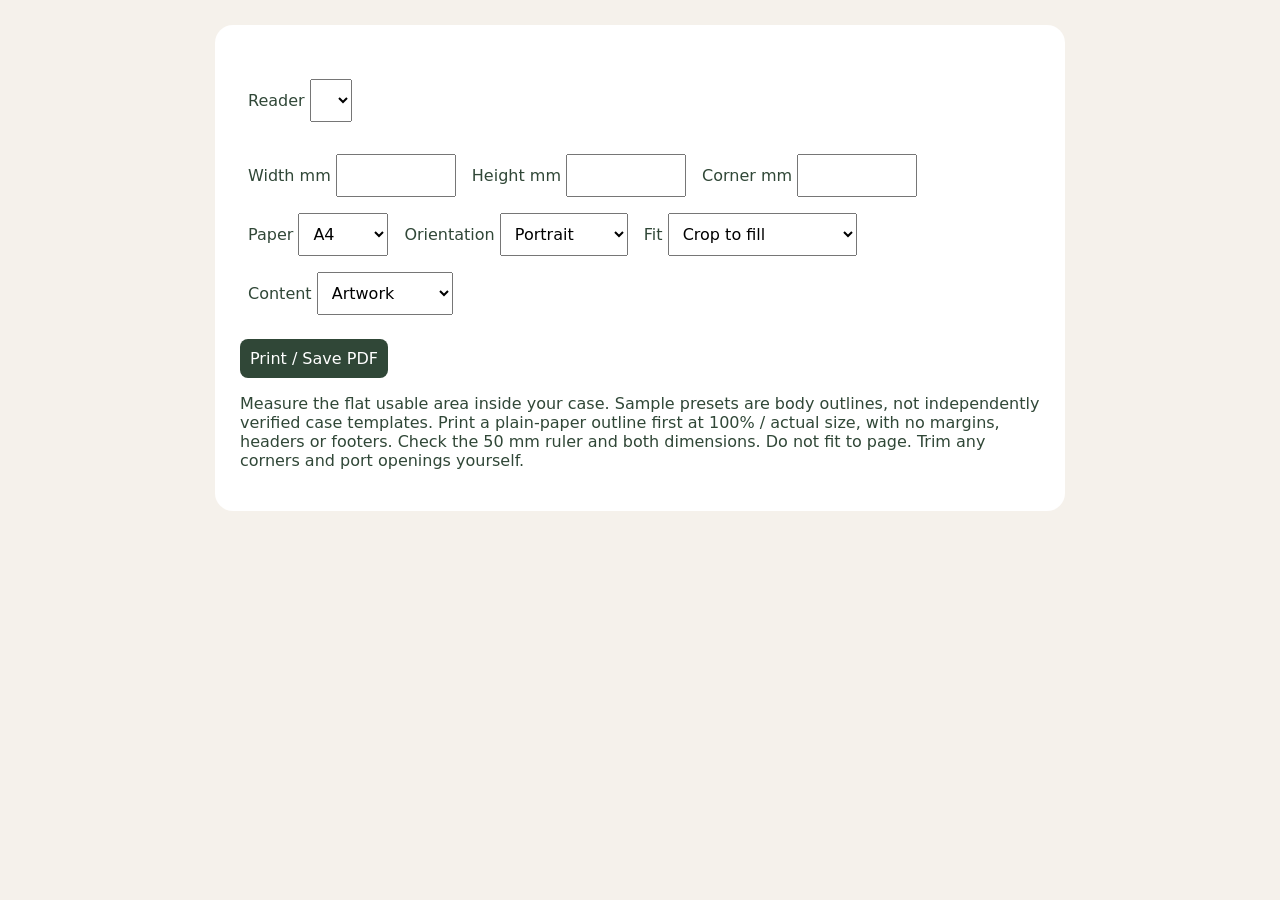
==== web/selector.html @ ea3e95d0 "Add printable e-reader insert studio" ====
<!doctype html><html lang="en"><meta charset="utf-8"><meta name="viewport" content="width=device-width,initial-scale=1"><title>Printable insert</title><style>
*{box-sizing:border-box}body{font:16px system-ui;background:#f5f1eb;color:#304737;margin:0}.controls{max-width:850px;margin:25px auto;padding:25px;background:white;border-radius:18px}h1{font-family:Georgia}label{display:inline-block;margin:8px}input,select,button{font:inherit;padding:10px;max-width:100%}input{width:120px}button{background:#304737;color:white;border:0;border-radius:8px}button:disabled{opacity:.4}#sheet{position:relative;background:white;margin:20px auto;overflow:hidden}#art,#outline{position:absolute}#art{object-fit:cover}#outline{border:.2mm solid black}#cal{position:absolute;left:10mm;bottom:5mm;font-size:9pt}#line{width:50mm;border-top:.3mm solid black}#preview{overflow:auto}body.test #art{visibility:hidden}@media print{.controls{display:none}body{background:white;margin:0}#preview{overflow:visible}#sheet{margin:0;break-inside:avoid}}
</style><style id="page"></style><main class="controls"><p id="shop"></p><h1 id="title"></h1><label>Reader <select id="model"></select></label><p id="note"></p><label>Width mm <input id="w" type="number" step=".1"></label><label>Height mm <input id="h" type="number" step=".1"></label><label>Corner mm <input id="r" type="number" step=".1"></label><label>Paper <select id="paper"><option>A4</option><option>Letter</option><option>A3</option></select></label><label>Orientation <select id="orientation"><option>Portrait</option><option>Landscape</option></select></label><label>Fit <select id="fit"><option value="cover">Crop to fill</option><option value="contain">Keep entire image</option></select></label><label>Content <select id="mode"><option value="art">Artwork</option><option value="test">Outline test</option></select></label><p id="status" role="status"></p><button id="print">Print / Save PDF</button><p>Measure the flat usable area inside your case. Sample presets are body outlines, not independently verified case templates. Print a plain-paper outline first at 100% / actual size, with no margins, headers or footers. Check the 50 mm ruler and both dimensions. Do not fit to page. Trim any corners and port openings yourself.</p></main><div id="preview"><div id="sheet"><img id="art" alt="Insert artwork" src="[data-uri]"><div id="outline"></div><div id="cal"><div id="line"></div>50 mm · check with a ruler</div></div></div><script>
const config=__CONFIG__;
const $=id=>document.getElementById(id),papers={A4:[210,297],Letter:[215.9,279.4],A3:[297,420]};
$('title').textContent=config.title;$('shop').textContent=config.shop;document.title=config.title+' | Printable insert';
$('model').add(new Option('Custom / measured case','custom'));
for(const brand of [...new Set(config.models.map(m=>m.brand))]){const group=document.createElement('optgroup');group.label=brand;config.models.forEach((m,i)=>{if(m.brand===brand)group.append(new Option(m.name+(m.w?' · sample preset':' · measure case'),String(i)))});$('model').append(group)}
$('w').value=config.width;$('h').value=config.height;$('r').value=config.radius;$('fit').value=config.fit;
function apply(){const w=+$('w').value,h=+$('h').value,r=+$('r').value;let [pw,ph]=papers[$('paper').value];if($('orientation').value==='Landscape')[pw,ph]=[ph,pw];const valid=[w,h,r].every(Number.isFinite)&&w>=30&&w<=400&&h>=30&&h<=400&&r>=0&&r<=Math.min(30,w/2,h/2);const fits=valid&&w<=pw-10&&h<=ph-25;$('print').disabled=!fits;$('sheet').style.width=pw+'mm';$('sheet').style.height=ph+'mm';$('page').textContent=`@page{size:${pw}mm ${ph}mm;margin:0}`;for(const id of ['art','outline'])Object.assign($(id).style,{width:(valid?w:0)+'mm',height:(valid?h:0)+'mm',left:(pw-w)/2+'mm',top:'10mm',borderRadius:r+'mm'});$('art').style.objectFit=$('fit').value;document.body.classList.toggle('test',$('mode').value==='test');const dpi=($('fit').value==='cover'?Math.min:Math.max)(config.pixels[0]/(w/25.4),config.pixels[1]/(h/25.4));$('status').textContent=!valid?'Enter valid dimensions (30–400 mm) and radius.':!fits?'Too large for this sheet. Try landscape or A3.':`${w} × ${h} mm · ${Math.round(dpi)} DPI${dpi<300?' · below 300 DPI; use a higher-resolution original for finer detail':''}`;return fits}
$('model').onchange=()=>{const m=config.models[$('model').value];$('w').value=m?.w||'';$('h').value=m?.h||'';$('note').textContent=m?.w?'Sample body dimensions. Measure your case before printing.':'Enter your measured case dimensions.';apply()};for(const id of ['w','h','r','paper','orientation','fit','mode'])$(id).oninput=apply;$('print').onclick=()=>{if(apply())window.print()};window.onbeforeprint=()=>{if(!apply())$('sheet').style.visibility='hidden'};window.onafterprint=()=>{$('sheet').style.visibility=''};apply();
</script></html>
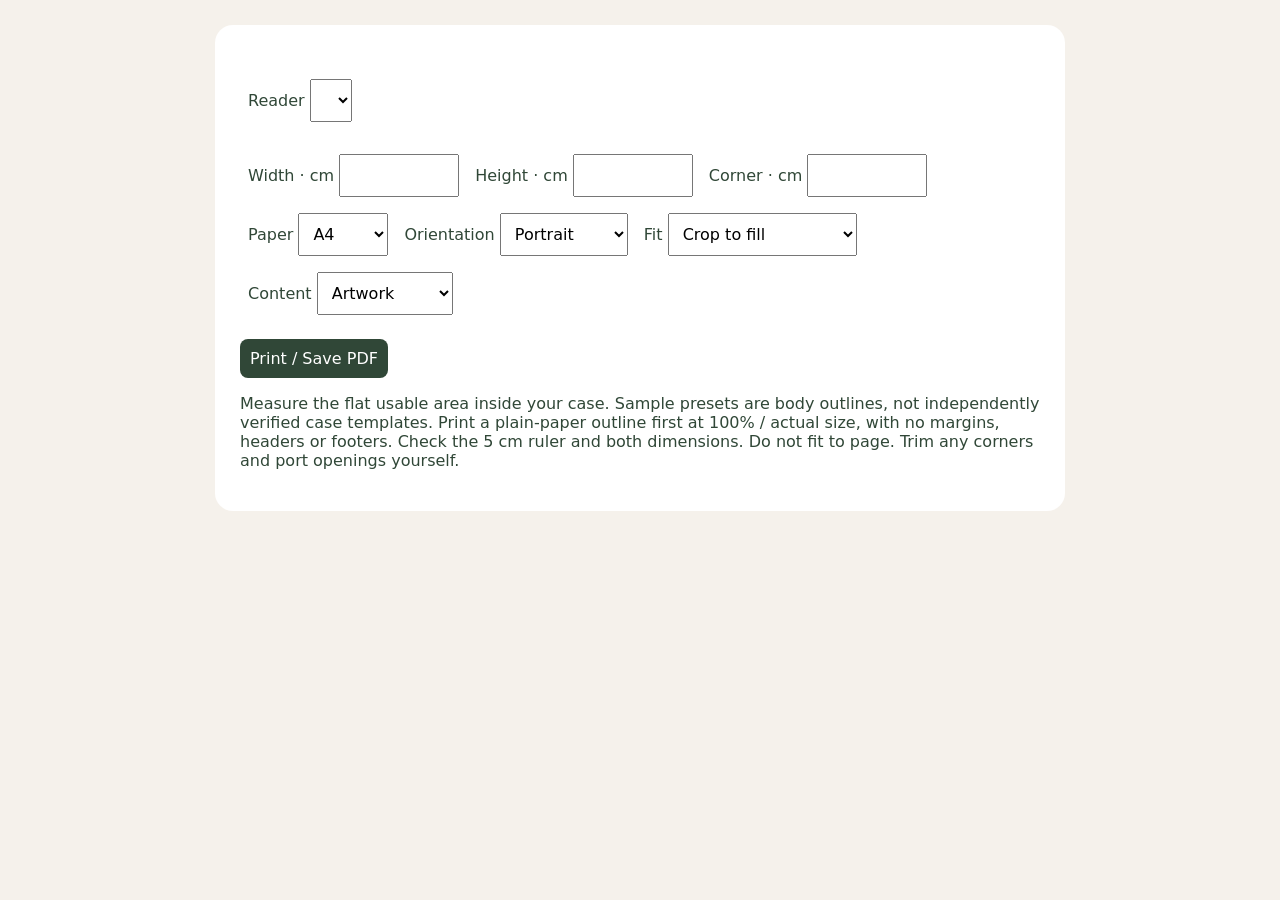
==== commit e4dfe12b: "Simplify customer model selector and use centimeters" ====
--- a/web/selector.html
+++ b/web/selector.html
@@ -1,12 +1,13 @@
 <!doctype html><html lang="en"><meta charset="utf-8"><meta name="viewport" content="width=device-width,initial-scale=1"><title>Printable insert</title><style>
 *{box-sizing:border-box}body{font:16px system-ui;background:#f5f1eb;color:#304737;margin:0}.controls{max-width:850px;margin:25px auto;padding:25px;background:white;border-radius:18px}h1{font-family:Georgia}label{display:inline-block;margin:8px}input,select,button{font:inherit;padding:10px;max-width:100%}input{width:120px}button{background:#304737;color:white;border:0;border-radius:8px}button:disabled{opacity:.4}#sheet{position:relative;background:white;margin:20px auto;overflow:hidden}#art,#outline{position:absolute}#art{object-fit:cover}#outline{border:.2mm solid black}#cal{position:absolute;left:10mm;bottom:5mm;font-size:9pt}#line{width:50mm;border-top:.3mm solid black}#preview{overflow:auto}body.test #art{visibility:hidden}@media print{.controls{display:none}body{background:white;margin:0}#preview{overflow:visible}#sheet{margin:0;break-inside:avoid}}
-</style><style id="page"></style><main class="controls"><p id="shop"></p><h1 id="title"></h1><label>Reader <select id="model"></select></label><p id="note"></p><label>Width mm <input id="w" type="number" step=".1"></label><label>Height mm <input id="h" type="number" step=".1"></label><label>Corner mm <input id="r" type="number" step=".1"></label><label>Paper <select id="paper"><option>A4</option><option>Letter</option><option>A3</option></select></label><label>Orientation <select id="orientation"><option>Portrait</option><option>Landscape</option></select></label><label>Fit <select id="fit"><option value="cover">Crop to fill</option><option value="contain">Keep entire image</option></select></label><label>Content <select id="mode"><option value="art">Artwork</option><option value="test">Outline test</option></select></label><p id="status" role="status"></p><button id="print">Print / Save PDF</button><p>Measure the flat usable area inside your case. Sample presets are body outlines, not independently verified case templates. Print a plain-paper outline first at 100% / actual size, with no margins, headers or footers. Check the 50 mm ruler and both dimensions. Do not fit to page. Trim any corners and port openings yourself.</p></main><div id="preview"><div id="sheet"><img id="art" alt="Insert artwork" src="[data-uri]"><div id="outline"></div><div id="cal"><div id="line"></div>50 mm · check with a ruler</div></div></div><script>
+</style><style id="page"></style><main class="controls"><p id="shop"></p><h1 id="title"></h1><label>Reader <select id="model"></select></label><p id="note"></p><label>Width · cm <input id="w" type="number" min="3" max="40" step=".01"></label><label>Height · cm <input id="h" type="number" min="3" max="40" step=".01"></label><label>Corner · cm <input id="r" type="number" min="0" max="3" step=".01"></label><label>Paper <select id="paper"><option>A4</option><option>Letter</option><option>A3</option></select></label><label>Orientation <select id="orientation"><option>Portrait</option><option>Landscape</option></select></label><label>Fit <select id="fit"><option value="cover">Crop to fill</option><option value="contain">Keep entire image</option></select></label><label>Content <select id="mode"><option value="art">Artwork</option><option value="test">Outline test</option></select></label><p id="status" role="status"></p><button id="print">Print / Save PDF</button><p>Measure the flat usable area inside your case. Sample presets are body outlines, not independently verified case templates. Print a plain-paper outline first at 100% / actual size, with no margins, headers or footers. Check the 5 cm ruler and both dimensions. Do not fit to page. Trim any corners and port openings yourself.</p></main><div id="preview"><div id="sheet"><img id="art" alt="Insert artwork" src="[data-uri]"><div id="outline"></div><div id="cal"><div id="line"></div>5 cm · check with a ruler</div></div></div><script>
 const config=__CONFIG__;
 const $=id=>document.getElementById(id),papers={A4:[210,297],Letter:[215.9,279.4],A3:[297,420]};
 $('title').textContent=config.title;$('shop').textContent=config.shop;document.title=config.title+' | Printable insert';
-$('model').add(new Option('Custom / measured case','custom'));
-for(const brand of [...new Set(config.models.map(m=>m.brand))]){const group=document.createElement('optgroup');group.label=brand;config.models.forEach((m,i)=>{if(m.brand===brand)group.append(new Option(m.name+(m.w?' · sample preset':' · measure case'),String(i)))});$('model').append(group)}
-$('w').value=config.width;$('h').value=config.height;$('r').value=config.radius;$('fit').value=config.fit;
-function apply(){const w=+$('w').value,h=+$('h').value,r=+$('r').value;let [pw,ph]=papers[$('paper').value];if($('orientation').value==='Landscape')[pw,ph]=[ph,pw];const valid=[w,h,r].every(Number.isFinite)&&w>=30&&w<=400&&h>=30&&h<=400&&r>=0&&r<=Math.min(30,w/2,h/2);const fits=valid&&w<=pw-10&&h<=ph-25;$('print').disabled=!fits;$('sheet').style.width=pw+'mm';$('sheet').style.height=ph+'mm';$('page').textContent=`@page{size:${pw}mm ${ph}mm;margin:0}`;for(const id of ['art','outline'])Object.assign($(id).style,{width:(valid?w:0)+'mm',height:(valid?h:0)+'mm',left:(pw-w)/2+'mm',top:'10mm',borderRadius:r+'mm'});$('art').style.objectFit=$('fit').value;document.body.classList.toggle('test',$('mode').value==='test');const dpi=($('fit').value==='cover'?Math.min:Math.max)(config.pixels[0]/(w/25.4),config.pixels[1]/(h/25.4));$('status').textContent=!valid?'Enter valid dimensions (30–400 mm) and radius.':!fits?'Too large for this sheet. Try landscape or A3.':`${w} × ${h} mm · ${Math.round(dpi)} DPI${dpi<300?' · below 300 DPI; use a higher-resolution original for finer detail':''}`;return fits}
-$('model').onchange=()=>{const m=config.models[$('model').value];$('w').value=m?.w||'';$('h').value=m?.h||'';$('note').textContent=m?.w?'Sample body dimensions. Measure your case before printing.':'Enter your measured case dimensions.';apply()};for(const id of ['w','h','r','paper','orientation','fit','mode'])$(id).oninput=apply;$('print').onclick=()=>{if(apply())window.print()};window.onbeforeprint=()=>{if(!apply())$('sheet').style.visibility='hidden'};window.onafterprint=()=>{$('sheet').style.visibility=''};apply();
+$('model').add(new Option('Custom size','custom'));
+for(const brand of [...new Set(config.models.map(m=>m.brand))]){const group=document.createElement('optgroup');group.label=brand;config.models.forEach((m,i)=>{if(m.brand===brand)group.append(new Option(m.name.replace(/ \(.*?\)/g,''),String(i)))});$('model').append(group)}
+$('w').value=config.width/10;$('h').value=config.height/10;$('r').value=config.radius/10;$('fit').value=config.fit;
+function apply(){const w=+$('w').value*10,h=+$('h').value*10,r=+$('r').value*10;let [pw,ph]=papers[$('paper').value];if($('orientation').value==='Landscape')[pw,ph]=[ph,pw];const valid=[w,h,r].every(Number.isFinite)&&w>=30&&w<=400&&h>=30&&h<=400&&r>=0&&r<=Math.min(30,w/2,h/2);const fits=valid&&w<=pw-10&&h<=ph-25;$('print').disabled=!fits;$('sheet').style.width=pw+'mm';$('sheet').style.height=ph+'mm';$('page').textContent=`@page{size:${pw}mm ${ph}mm;margin:0}`;for(const id of ['art','outline'])Object.assign($(id).style,{width:(valid?w:0)+'mm',height:(valid?h:0)+'mm',left:(pw-w)/2+'mm',top:'10mm',borderRadius:r+'mm'});$('art').style.objectFit=$('fit').value;document.body.classList.toggle('test',$('mode').value==='test');const dpi=($('fit').value==='cover'?Math.min:Math.max)(config.pixels[0]/(w/25.4),config.pixels[1]/(h/25.4));$('status').textContent=!valid?'Enter width and height from 3–40 cm and a valid corner radius (0–3 cm).':!fits?'Too large for this sheet. Try landscape or A3.':`${Number((w/10).toFixed(3))} × ${Number((h/10).toFixed(3))} cm · ${Math.round(dpi)} DPI${dpi<300?' · below 300 DPI; use a higher-resolution original for finer detail':''}`;return fits}
+$('note').textContent='Choose your Kindle or Kobo, or use Custom size with your case measurements in cm.';
+$('model').onchange=()=>{const m=config.models[$('model').value];if(m){$('w').value=m.w/10;$('h').value=m.h/10;}$('note').textContent=m?.w?'Sample body dimensions. Measure your case before printing.':'Enter the measured width and height inside your case in centimeters.';apply()};for(const id of ['w','h','r','paper','orientation','fit','mode'])$(id).oninput=apply;$('print').onclick=()=>{if(apply())window.print()};window.onbeforeprint=()=>{if(!apply())$('sheet').style.visibility='hidden'};window.onafterprint=()=>{$('sheet').style.visibility=''};apply();
 </script></html>
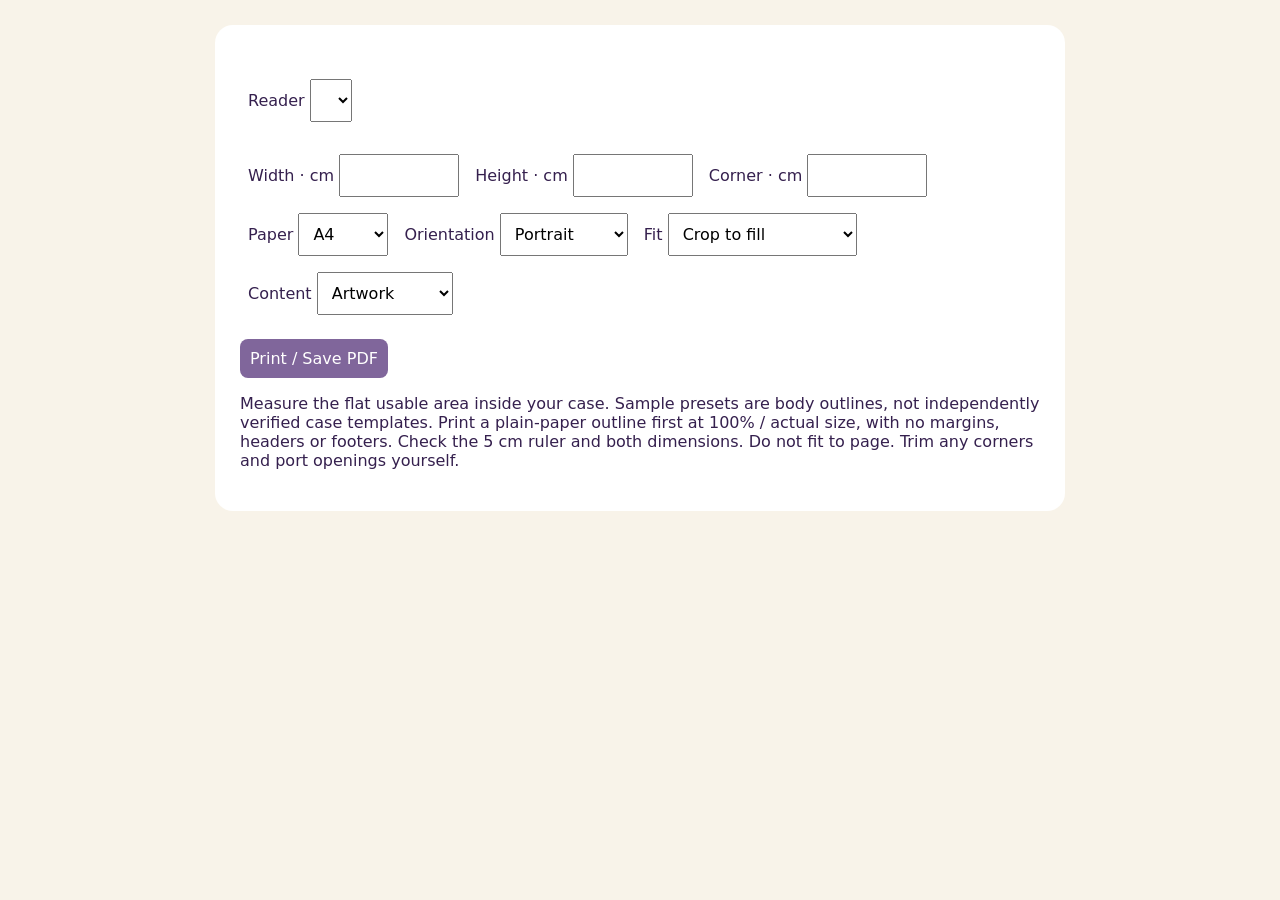
==== commit 3a18a434: "Simplify BookishDaisy listings with API-free sample templates" ====
--- a/web/selector.html
+++ b/web/selector.html
@@ -1,13 +1,13 @@
 <!doctype html><html lang="en"><meta charset="utf-8"><meta name="viewport" content="width=device-width,initial-scale=1"><title>Printable insert</title><style>
-*{box-sizing:border-box}body{font:16px system-ui;background:#f5f1eb;color:#304737;margin:0}.controls{max-width:850px;margin:25px auto;padding:25px;background:white;border-radius:18px}h1{font-family:Georgia}label{display:inline-block;margin:8px}input,select,button{font:inherit;padding:10px;max-width:100%}input{width:120px}button{background:#304737;color:white;border:0;border-radius:8px}button:disabled{opacity:.4}#sheet{position:relative;background:white;margin:20px auto;overflow:hidden}#art,#outline{position:absolute}#art{object-fit:cover}#outline{border:.2mm solid black}#cal{position:absolute;left:10mm;bottom:5mm;font-size:9pt}#line{width:50mm;border-top:.3mm solid black}#preview{overflow:auto}body.test #art{visibility:hidden}@media print{.controls{display:none}body{background:white;margin:0}#preview{overflow:visible}#sheet{margin:0;break-inside:avoid}}
+*{box-sizing:border-box}body{font:16px system-ui;background:#f8f3e9;color:#35204e;margin:0}.controls{max-width:850px;margin:25px auto;padding:25px;background:white;border-radius:18px}h1{font-family:Georgia}label{display:inline-block;margin:8px}input,select,button{font:inherit;padding:10px;max-width:100%}input{width:120px}button{background:#80669b;color:white;border:0;border-radius:8px}button:disabled{opacity:.4}#sheet{position:relative;background:white;margin:20px auto;overflow:hidden}#art,#outline{position:absolute}#art{object-fit:cover}#outline{border:.2mm solid black}#cal{position:absolute;left:10mm;bottom:5mm;font-size:9pt}#line{width:50mm;border-top:.3mm solid black}#preview{overflow:auto}body.test #art{visibility:hidden}@media print{.controls{display:none}body{background:white;margin:0}#preview{overflow:visible}#sheet{margin:0;break-inside:avoid}}
 </style><style id="page"></style><main class="controls"><p id="shop"></p><h1 id="title"></h1><label>Reader <select id="model"></select></label><p id="note"></p><label>Width · cm <input id="w" type="number" min="3" max="40" step=".01"></label><label>Height · cm <input id="h" type="number" min="3" max="40" step=".01"></label><label>Corner · cm <input id="r" type="number" min="0" max="3" step=".01"></label><label>Paper <select id="paper"><option>A4</option><option>Letter</option><option>A3</option></select></label><label>Orientation <select id="orientation"><option>Portrait</option><option>Landscape</option></select></label><label>Fit <select id="fit"><option value="cover">Crop to fill</option><option value="contain">Keep entire image</option></select></label><label>Content <select id="mode"><option value="art">Artwork</option><option value="test">Outline test</option></select></label><p id="status" role="status"></p><button id="print">Print / Save PDF</button><p>Measure the flat usable area inside your case. Sample presets are body outlines, not independently verified case templates. Print a plain-paper outline first at 100% / actual size, with no margins, headers or footers. Check the 5 cm ruler and both dimensions. Do not fit to page. Trim any corners and port openings yourself.</p></main><div id="preview"><div id="sheet"><img id="art" alt="Insert artwork" src="[data-uri]"><div id="outline"></div><div id="cal"><div id="line"></div>5 cm · check with a ruler</div></div></div><script>
 const config=__CONFIG__;
 const $=id=>document.getElementById(id),papers={A4:[210,297],Letter:[215.9,279.4],A3:[297,420]};
 $('title').textContent=config.title;$('shop').textContent=config.shop;document.title=config.title+' | Printable insert';
 $('model').add(new Option('Custom size','custom'));
 for(const brand of [...new Set(config.models.map(m=>m.brand))]){const group=document.createElement('optgroup');group.label=brand;config.models.forEach((m,i)=>{if(m.brand===brand)group.append(new Option(m.name.replace(/ \(.*?\)/g,''),String(i)))});$('model').append(group)}
-$('w').value=config.width/10;$('h').value=config.height/10;$('r').value=config.radius/10;$('fit').value=config.fit;
+$('w').value=Number((config.width/10).toFixed(3));$('h').value=Number((config.height/10).toFixed(3));$('r').value=Number((config.radius/10).toFixed(3));$('fit').value=config.fit;
 function apply(){const w=+$('w').value*10,h=+$('h').value*10,r=+$('r').value*10;let [pw,ph]=papers[$('paper').value];if($('orientation').value==='Landscape')[pw,ph]=[ph,pw];const valid=[w,h,r].every(Number.isFinite)&&w>=30&&w<=400&&h>=30&&h<=400&&r>=0&&r<=Math.min(30,w/2,h/2);const fits=valid&&w<=pw-10&&h<=ph-25;$('print').disabled=!fits;$('sheet').style.width=pw+'mm';$('sheet').style.height=ph+'mm';$('page').textContent=`@page{size:${pw}mm ${ph}mm;margin:0}`;for(const id of ['art','outline'])Object.assign($(id).style,{width:(valid?w:0)+'mm',height:(valid?h:0)+'mm',left:(pw-w)/2+'mm',top:'10mm',borderRadius:r+'mm'});$('art').style.objectFit=$('fit').value;document.body.classList.toggle('test',$('mode').value==='test');const dpi=($('fit').value==='cover'?Math.min:Math.max)(config.pixels[0]/(w/25.4),config.pixels[1]/(h/25.4));$('status').textContent=!valid?'Enter width and height from 3–40 cm and a valid corner radius (0–3 cm).':!fits?'Too large for this sheet. Try landscape or A3.':`${Number((w/10).toFixed(3))} × ${Number((h/10).toFixed(3))} cm · ${Math.round(dpi)} DPI${dpi<300?' · below 300 DPI; use a higher-resolution original for finer detail':''}`;return fits}
 $('note').textContent='Choose your Kindle or Kobo, or use Custom size with your case measurements in cm.';
-$('model').onchange=()=>{const m=config.models[$('model').value];if(m){$('w').value=m.w/10;$('h').value=m.h/10;}$('note').textContent=m?.w?'Sample body dimensions. Measure your case before printing.':'Enter the measured width and height inside your case in centimeters.';apply()};for(const id of ['w','h','r','paper','orientation','fit','mode'])$(id).oninput=apply;$('print').onclick=()=>{if(apply())window.print()};window.onbeforeprint=()=>{if(!apply())$('sheet').style.visibility='hidden'};window.onafterprint=()=>{$('sheet').style.visibility=''};apply();
+$('model').onchange=()=>{const m=config.models[$('model').value];if(m){$('w').value=Number((m.w/10).toFixed(3));$('h').value=Number((m.h/10).toFixed(3));}$('note').textContent=m?.w?'Sample body dimensions. Measure your case before printing.':'Enter the measured width and height inside your case in centimeters.';apply()};for(const id of ['w','h','r','paper','orientation','fit','mode'])$(id).oninput=apply;$('print').onclick=()=>{if(apply())window.print()};window.onbeforeprint=()=>{if(!apply())$('sheet').style.visibility='hidden'};window.onafterprint=()=>{$('sheet').style.visibility=''};apply();
 </script></html>
